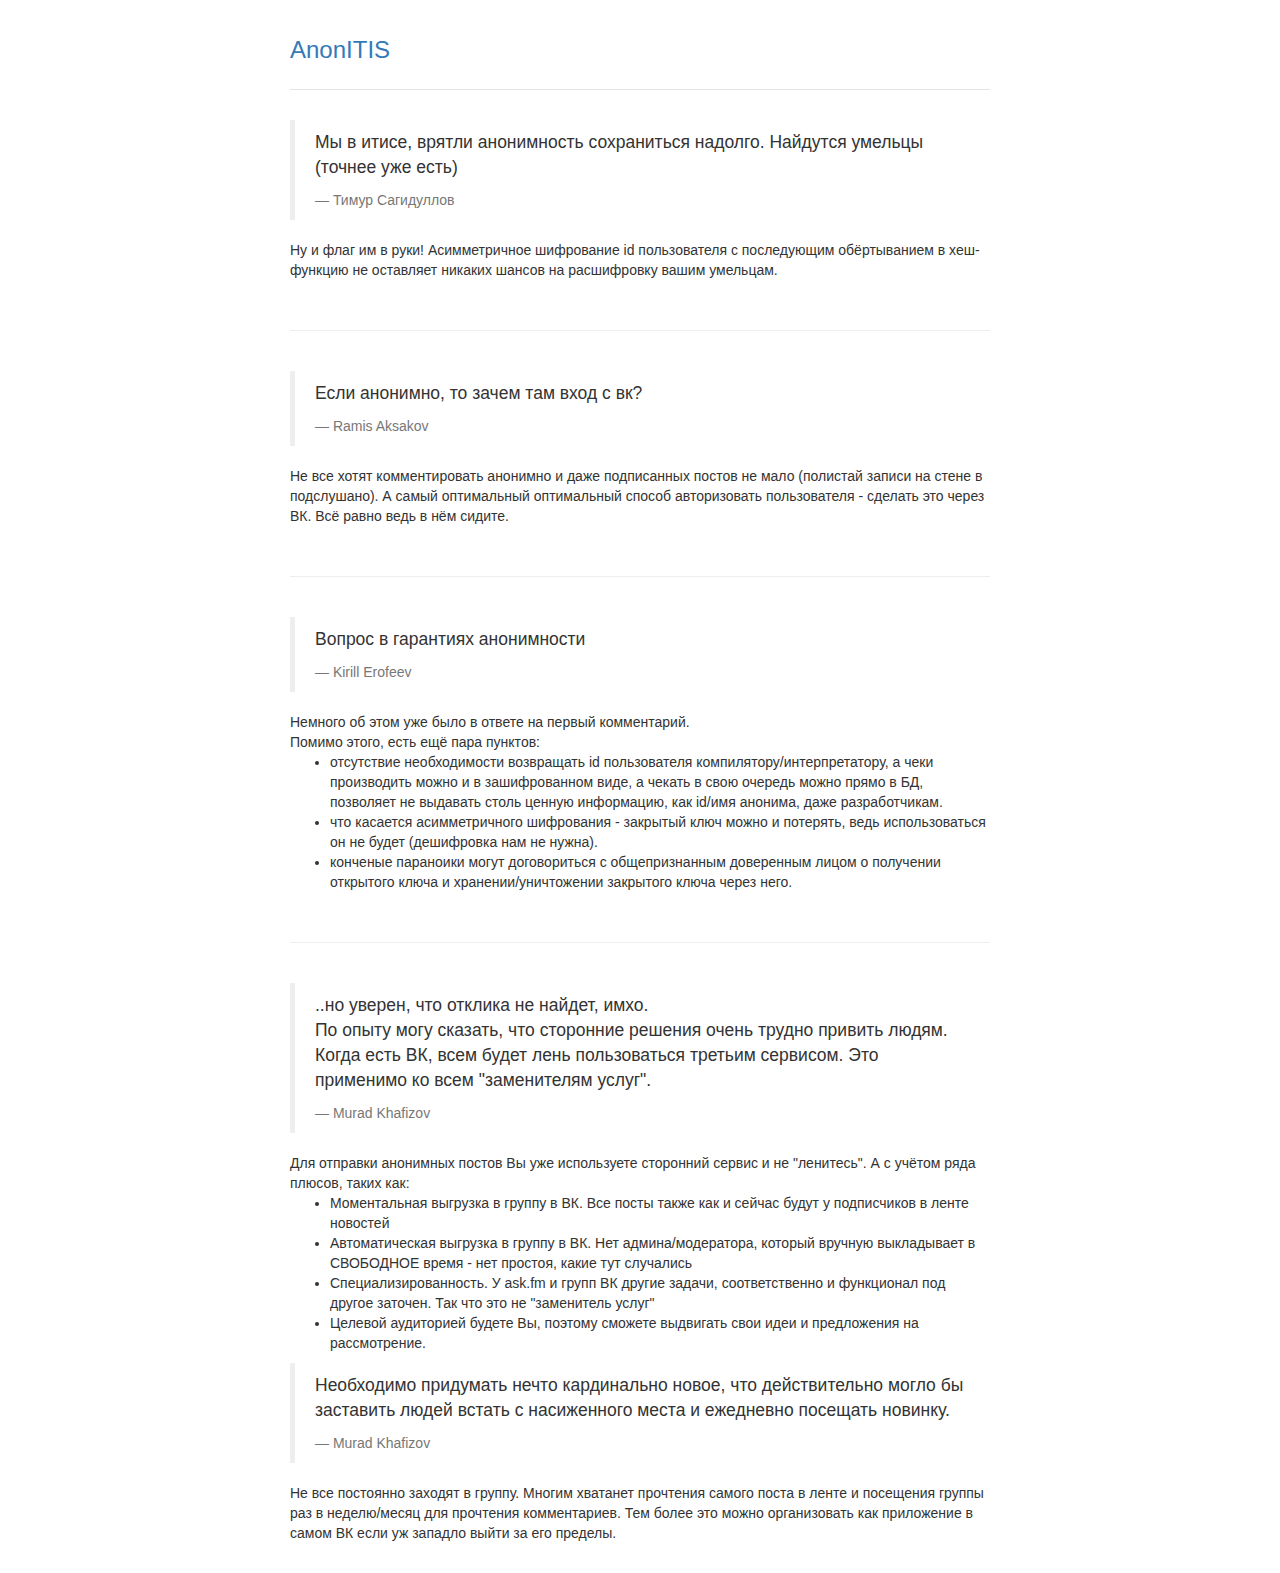
==== answer/index.html @ b29a15c8 "Ответы на комментарии" ====
<!DOCTYPE html>
<html>
    <head>
        <title>Anon ITIS</title>
        <meta name="viewport" content="width=device-width, initial-scale=1, maximum-scale=1, user-scalable=no">

        <link rel="stylesheet" href="https://maxcdn.bootstrapcdn.com/bootstrap/3.3.1/css/bootstrap.min.css">

        <link href="https://maxcdn.bootstrapcdn.com/font-awesome/4.2.0/css/font-awesome.min.css" rel="stylesheet">

        <link rel="stylesheet" href="../mine.min.css" />

    </head>
    <body>
        <div class="container">
            <div class="header">
                <h3 class="text-muted"><a href="/">AnonITIS</a></h3>
            </div>
            
            <blockquote>
                <p>Мы в итисе, врятли анонимность сохраниться надолго. Найдутся умельцы (точнее уже есть)</p>
                <footer>Тимур Сагидуллов</footer>
            </blockquote>
            
            <p>
                Ну и флаг им в руки! Асимметричное шифрование id пользователя с последующим обёртыванием в хеш-функцию не оставляет никаких шансов на расшифровку вашим умельцам.
            </p>
            
            <br/>
            <hr/>
            <br/>
            
            <blockquote>
                <p>Если анонимно, то зачем там вход с вк?</p>
                <footer>Ramis Aksakov</footer>
            </blockquote>
            
            <p>
                Не все хотят комментировать анонимно и даже подписанных постов не мало (полистай записи на стене в подслушано). А самый оптимальный оптимальный способ авторизовать пользователя - сделать это через ВК. Всё равно ведь в нём сидите.
            </p>
            
            <br/>
            <hr/>
            <br/>
            
            <blockquote>
                <p>Вопрос в гарантиях анонимности</p>
                <footer>Kirill Erofeev</footer>
            </blockquote>
            
            <div>
                Немного об этом уже было в ответе на первый комментарий.
            </div>
            <div>
                Помимо этого, есть ещё пара пунктов:
                <ul>
                    <li>
                        отсутствие необходимости возвращать id пользователя компилятору/интерпретатору, а чеки производить можно и в зашифрованном виде, а чекать в свою очередь можно прямо в БД, позволяет не выдавать столь ценную информацию, как id/имя анонима, даже разработчикам.
                    </li>
                    <li>
                        что касается асимметричного шифрования - закрытый ключ можно и потерять, ведь использоваться он не будет (дешифровка нам не нужна).
                    </li>
                    <li>
                        конченые параноики могут договориться с общепризнанным доверенным лицом о получении открытого ключа и хранении/уничтожении закрытого ключа через него.
                    </li>
                </ul>
            </div>
            
            <br/>
            <hr/>
            <br/>
            
            <blockquote>
                <p>..но уверен, что отклика не найдет, имхо.<br/>
По опыту могу сказать, что сторонние решения очень трудно привить людям. Когда есть ВК, всем будет лень пользоваться третьим сервисом.  Это применимо ко всем "заменителям услуг".</p>
                <footer>Murad Khafizov</footer>
            </blockquote>
            
            <div>
                Для отправки анонимных постов Вы уже используете сторонний сервис и не "ленитесь". А с учётом ряда плюсов, таких как:
                <ul>
                    <li>
                        Моментальная выгрузка в группу в ВК. Все посты также как и сейчас будут у подписчиков в ленте новостей
                    </li>
                    <li>
                        Автоматическая выгрузка в группу в ВК. Нет админа/модератора, который вручную выкладывает в СВОБОДНОЕ время - нет простоя, какие тут случались
                    </li>
                    <li>
                        Специализированность. У ask.fm и групп ВК другие задачи, соответственно и функционал под другое заточен. Так что это не "заменитель услуг"
                    </li>
                    <li>
                        Целевой аудиторией будете Вы, поэтому сможете выдвигать свои идеи и предложения на рассмотрение.
                    </li>
                </ul>
            </div>
    
            <blockquote>
                <p>Необходимо придумать нечто кардинально новое, что действительно могло бы заставить людей встать с насиженного места и ежедневно посещать новинку.</p>
                <footer>Murad Khafizov</footer>
            </blockquote>
            
            <div>
                Не все постоянно заходят в группу. Многим хватанет прочтения самого поста в ленте и посещения группы раз в неделю/месяц для прочтения комментариев. Тем более это можно организовать как приложение в самом ВК если уж западло выйти за его пределы.
            </div>
        </div>
        
        <scripts>
            <script src="https://code.jquery.com/jquery-2.1.3.min.js"></script>
            <script src="https://maxcdn.bootstrapcdn.com/bootstrap/3.3.1/js/bootstrap.min.js"></script>
            
            <!-- Yandex.Metrika counter -><script type="text/javascript">(function (d, w, c) { (w[c] = w[c] || []).push(function() { try { w.yaCounter28035288 = new Ya.Metrika({id:28035288, webvisor:true, clickmap:true, trackLinks:true, accurateTrackBounce:true}); } catch(e) { } }); var n = d.getElementsByTagName("script")[0], s = d.createElement("script"), f = function () { n.parentNode.insertBefore(s, n); }; s.type = "text/javascript"; s.async = true; s.src = (d.location.protocol == "https:" ? "https:" : "http:") + "//mc.yandex.ru/metrika/watch.js"; if (w.opera == "[object Opera]") { d.addEventListener("DOMContentLoaded", f, false); } else { f(); } })(document, window, "yandex_metrika_callbacks");</script><noscript><div><img src="//mc.yandex.ru/watch/28035288" style="position:absolute; left:-9999px;" alt="" /></div></noscript><!-- /Yandex.Metrika counter -->
        </scripts>
    </body>
</html>
---- mine.min.css ----
body{padding-top:30px;padding-bottom:30px}.blue{color:#00f}.pointer{cursor:pointer}.checkbox{margin:7px}.media{border-top:1px solid #eee;padding-top:15px}.media-body{width:100%}.media-body.comment{width:1000px}.media-left>img{width:65px}.likes{height:20px}.likes .date{position:absolute}.header{padding-right:15px;padding-left:15px;border-bottom:1px solid #e5e5e5}.header h3{padding-bottom:19px;margin-top:0;margin-bottom:0;line-height:40px}@media (min-width:768px){.container{max-width:730px}}@media screen and (min-width:768px){.header{padding-right:0;padding-left:0}.header{margin-bottom:30px}}
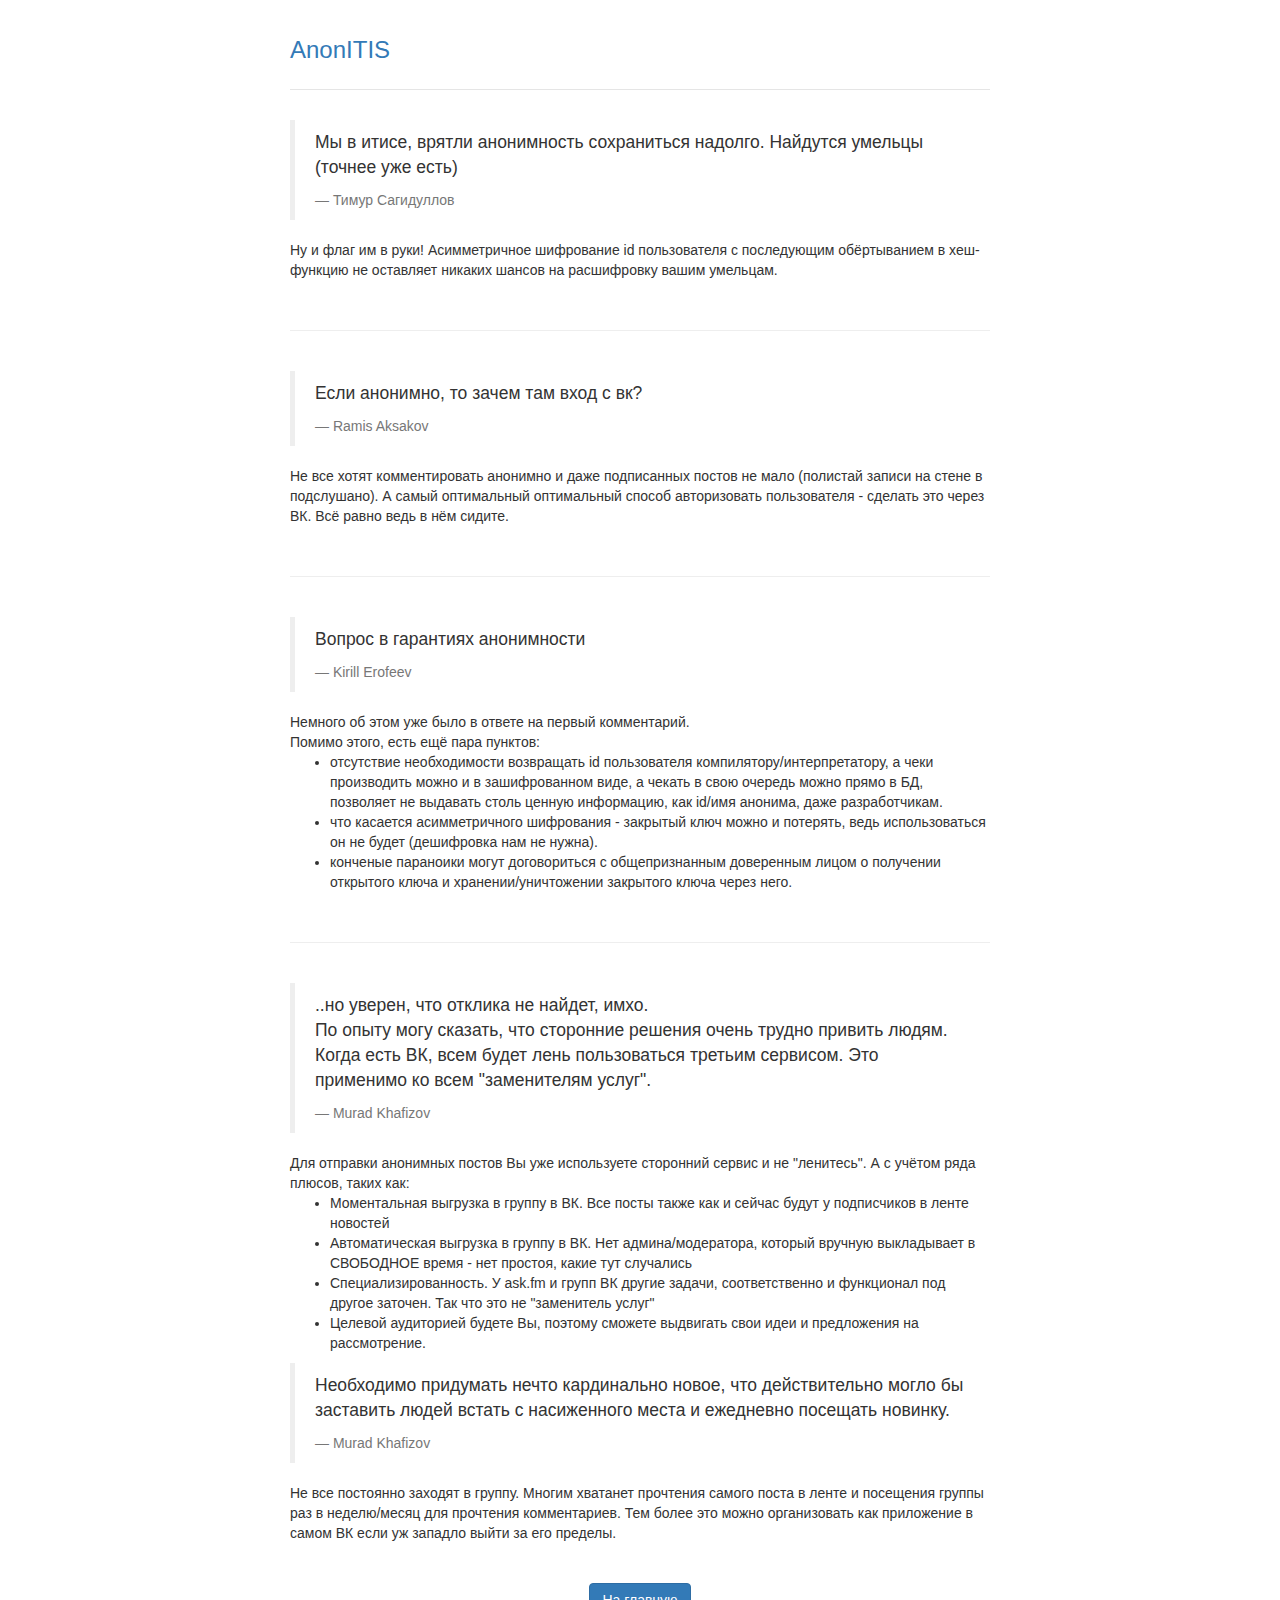
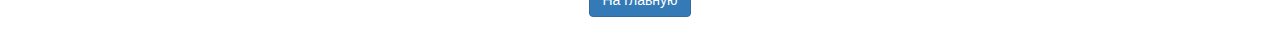
==== commit 2385eee1: "Fix counter" ====
--- a/answer/index.html
+++ b/answer/index.html
@@ -102,13 +102,18 @@
             <div>
                 Не все постоянно заходят в группу. Многим хватанет прочтения самого поста в ленте и посещения группы раз в неделю/месяц для прочтения комментариев. Тем более это можно организовать как приложение в самом ВК если уж западло выйти за его пределы.
             </div>
+            <br/>
+            <br/>
+            <div class="text-center">
+                <a href="/" class="btn btn-primary">На главную</a>
+            </div>
         </div>
         
         <scripts>
             <script src="https://code.jquery.com/jquery-2.1.3.min.js"></script>
             <script src="https://maxcdn.bootstrapcdn.com/bootstrap/3.3.1/js/bootstrap.min.js"></script>
             
-            <!-- Yandex.Metrika counter -><script type="text/javascript">(function (d, w, c) { (w[c] = w[c] || []).push(function() { try { w.yaCounter28035288 = new Ya.Metrika({id:28035288, webvisor:true, clickmap:true, trackLinks:true, accurateTrackBounce:true}); } catch(e) { } }); var n = d.getElementsByTagName("script")[0], s = d.createElement("script"), f = function () { n.parentNode.insertBefore(s, n); }; s.type = "text/javascript"; s.async = true; s.src = (d.location.protocol == "https:" ? "https:" : "http:") + "//mc.yandex.ru/metrika/watch.js"; if (w.opera == "[object Opera]") { d.addEventListener("DOMContentLoaded", f, false); } else { f(); } })(document, window, "yandex_metrika_callbacks");</script><noscript><div><img src="//mc.yandex.ru/watch/28035288" style="position:absolute; left:-9999px;" alt="" /></div></noscript><!-- /Yandex.Metrika counter -->
+            <!-- Yandex.Metrika counter --><script type="text/javascript">(function (d, w, c) { (w[c] = w[c] || []).push(function() { try { w.yaCounter28035288 = new Ya.Metrika({id:28035288, webvisor:true, clickmap:true, trackLinks:true, accurateTrackBounce:true}); } catch(e) { } }); var n = d.getElementsByTagName("script")[0], s = d.createElement("script"), f = function () { n.parentNode.insertBefore(s, n); }; s.type = "text/javascript"; s.async = true; s.src = (d.location.protocol == "https:" ? "https:" : "http:") + "//mc.yandex.ru/metrika/watch.js"; if (w.opera == "[object Opera]") { d.addEventListener("DOMContentLoaded", f, false); } else { f(); } })(document, window, "yandex_metrika_callbacks");</script><noscript><div><img src="//mc.yandex.ru/watch/28035288" style="position:absolute; left:-9999px;" alt="" /></div></noscript><!-- /Yandex.Metrika counter -->
         </scripts>
     </body>
 </html>